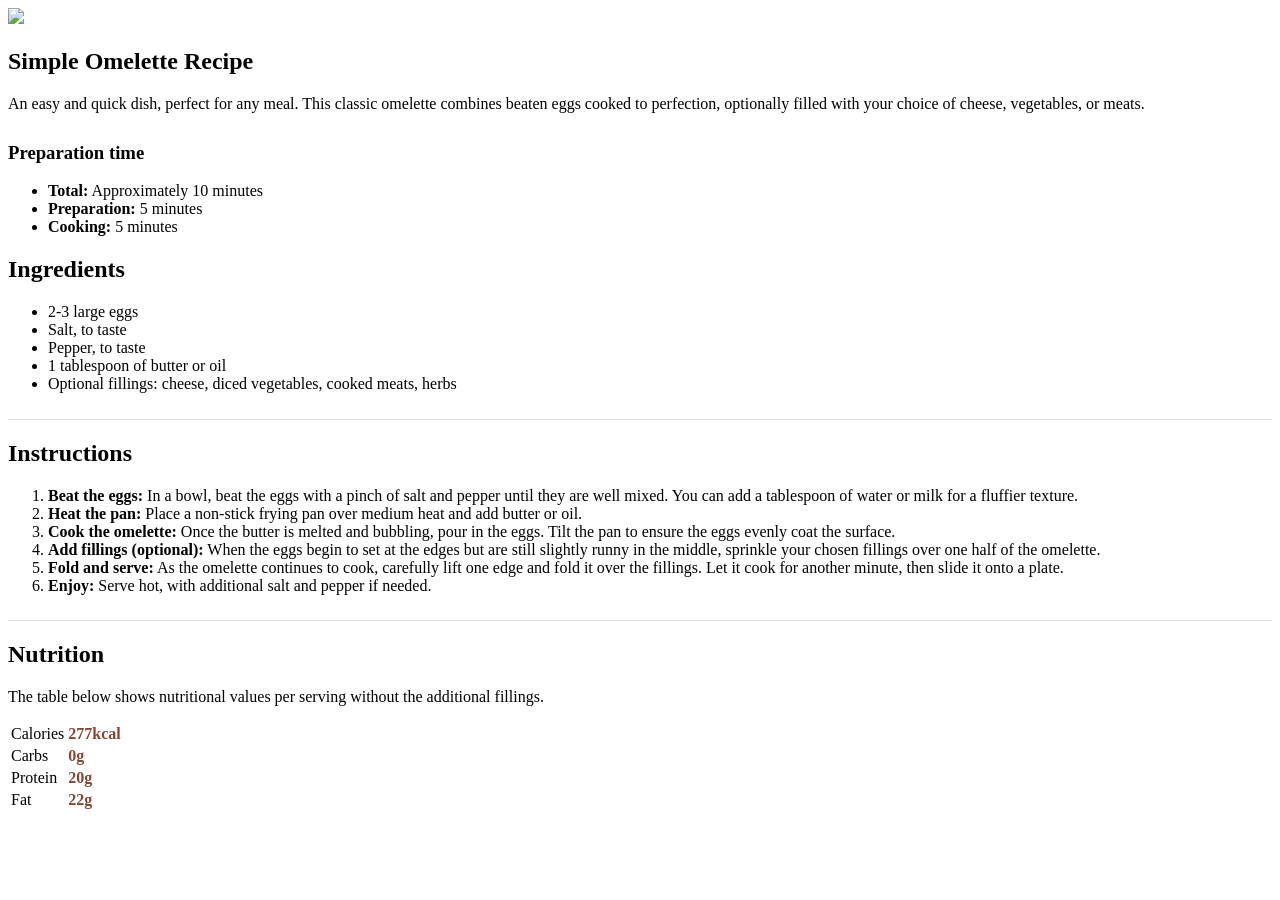
==== index.html @ f1dd0df1 "Fixed index.html location" ====
<!DOCTYPE html>
<html lang="en">
    <head>
        <meta charset="UTF-8">
        <meta name="viewport" content="width=device-width, initial-scale=1.0"> <!-- displays site properly based on user's device -->
        <link rel="stylesheet" href="style.css">
        <title>Recipe page</title>
    </head>
    <body>
        <section id="actually-body">
            <img src="./assets/images/image-omelette.jpeg">

            <!--Верхівка-->
            <div>
            <h1>Simple Omelette Recipe</h1>
            <p style="margin-bottom: 1.8rem;"> An easy and quick dish, perfect for any meal. This classic omelette combines beaten eggs cooked to perfection, optionally filled with your choice of cheese, vegetables, or meats.</p> 
            </div>

            <!--Рожева коробочка-->
            <div id="preparation-pink-box"> <!--Проблема с цветами. Я её как бы решил, но чуток странновато, воспользовавшись подсказкой из форума 17 летней давности-->
                <h3>Preparation time</h3>
                <ul>
                    <li><span><b>Total:</b> Approximately 10 minutes</span></li>
                    <li><span><b>Preparation:</b> 5 minutes</span></li>
                    <li><span><b>Cooking:</b> 5 minutes</span></li>
                </ul>
            </div>

            <!--Інґредієнти: СПИСОК ІЗ ТОЧКАМИ-->
            <div>
                <h2>Ingredients</h2>
                <ul id="ingredient-list"> <!--Та же проблема с цветами-->
                    <li><span>2-3 large eggs</span></li>
                    <li><span>Salt, to taste</span></li>
                    <li><span>Pepper, to taste</span></li>
                    <li><span>1 tablespoon of butter or oil</span></li>
                    <li style="margin-bottom: 1.6rem;"><span>Optional fillings: cheese, diced vegetables, cooked meats, herbs</span></li>
                </ul>
            </div>

                <!--Інструкції: СПИСОК ІЗ НУМЕРАЦІЄЮ-->
            <div style="border-top: 1px solid hsl(30, 18%, 87%); border-bottom: 1px solid hsl(30, 18%, 87%);">
                <h2>Instructions</h2>
                <ol id="instruction-list"> <!--И вновь цвет нумерации-->
                    <li><span><b>Beat the eggs:</b> In a bowl, beat the eggs with a pinch of salt and pepper until they are well mixed. 
                        You can add a tablespoon of water or milk for a fluffier texture.</span></li>
                    <li><span><b>Heat the pan:</b> Place a non-stick frying pan over medium heat and add butter or oil.</li>
                    <li><span><b>Cook the omelette:</b> Once the butter is melted and bubbling, pour in the eggs. Tilt the pan to ensure 
                        the eggs evenly coat the surface.</span></li>
                    <li><span><b>Add fillings (optional):</b> When the eggs begin to set at the edges but are still slightly runny in the 
                        middle, sprinkle your chosen fillings over one half of the omelette.</span></li>
                    <li><span><b>Fold and serve:</b> As the omelette continues to cook, carefully lift one edge and fold it over the 
                        fillings. Let it cook for another minute, then slide it onto a plate.</span></li>
                    <li style="margin-bottom: 1.6rem;"><span><b>Enjoy:</b> Serve hot, with additional salt and pepper if needed.</span></li>
                </ol>
            </div>

            <!--Харчова цінність: ТАБЛИЦЯ-->
            <div>
                <h2>Nutrition</h2>
                <p>The table below shows nutritional values per serving without the additional fillings.</p>
                <table id="table">   <!--Я не понял, как менять цвет текста в конкретных столбцах, поэтому сделал через span-->
                    <tr>
                        <td>Calories</td>
                        <td><span style="color: hsl(14, 45%, 36%);"><b>277kcal</b></span></td>
                    </tr>
                    <tr>
                        <td>Carbs</td>
                        <td><span style="color: hsl(14, 45%, 36%);"><b>0g</b></span></td>
                    </tr>
                    <tr>
                        <td>Protein</td>
                        <td><span style="color: hsl(14, 45%, 36%);"><b>20g</b></span></td>
                    </tr>
                    <tr style="border-bottom: none;">
                        <td>Fat</td>
                        <td><span style="color: hsl(14, 45%, 36%);"><b>22g</b></span></td>
                    </tr>
                </table>
            </div>
        </section>
    </body>
</html>
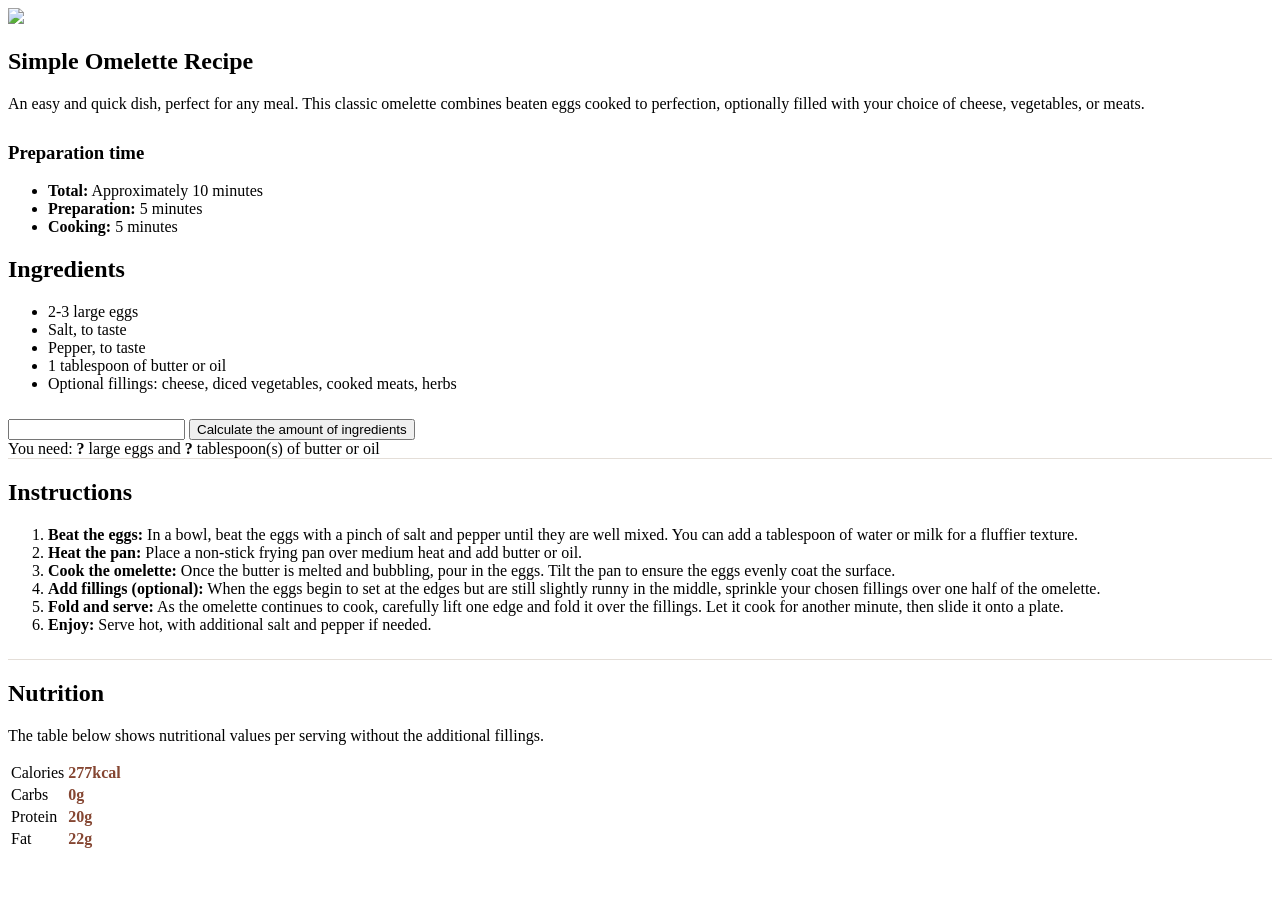
==== commit b66af637: "Add ingredient calculator to recipe page, step 1" ====
--- a/index.html
+++ b/index.html
@@ -3,12 +3,12 @@
     <head>
         <meta charset="UTF-8">
         <meta name="viewport" content="width=device-width, initial-scale=1.0"> <!-- displays site properly based on user's device -->
-        <link rel="stylesheet" href="style.css">
+        <link rel="stylesheet" href="Omelette/style.css">
         <title>Recipe page</title>
     </head>
     <body>
         <section id="actually-body">
-            <img src="./assets/images/image-omelette.jpeg">
+            <img src="Omelette/assets/images/image-omelette.jpeg">
 
             <!--Верхівка-->
             <div>
@@ -36,6 +36,12 @@
                     <li><span>1 tablespoon of butter or oil</span></li>
                     <li style="margin-bottom: 1.6rem;"><span>Optional fillings: cheese, diced vegetables, cooked meats, herbs</span></li>
                 </ul>
+                <div id="calculation">
+                    <input type="number" id="portion-input">
+                    <button id="calculate-ingredients-button">Calculate the amount of ingredients</button>  <!--Кніпка-піпіпка-->
+                    <div>You need: <b id="eggs-amount">?</b> large eggs and <b id="butter-or-oil-amount">?</b> tablespoon(s) of butter or oil</div>
+                </div>
+                <script src="script.js"></script>
             </div>
 
                 <!--Інструкції: СПИСОК ІЗ НУМЕРАЦІЄЮ-->
